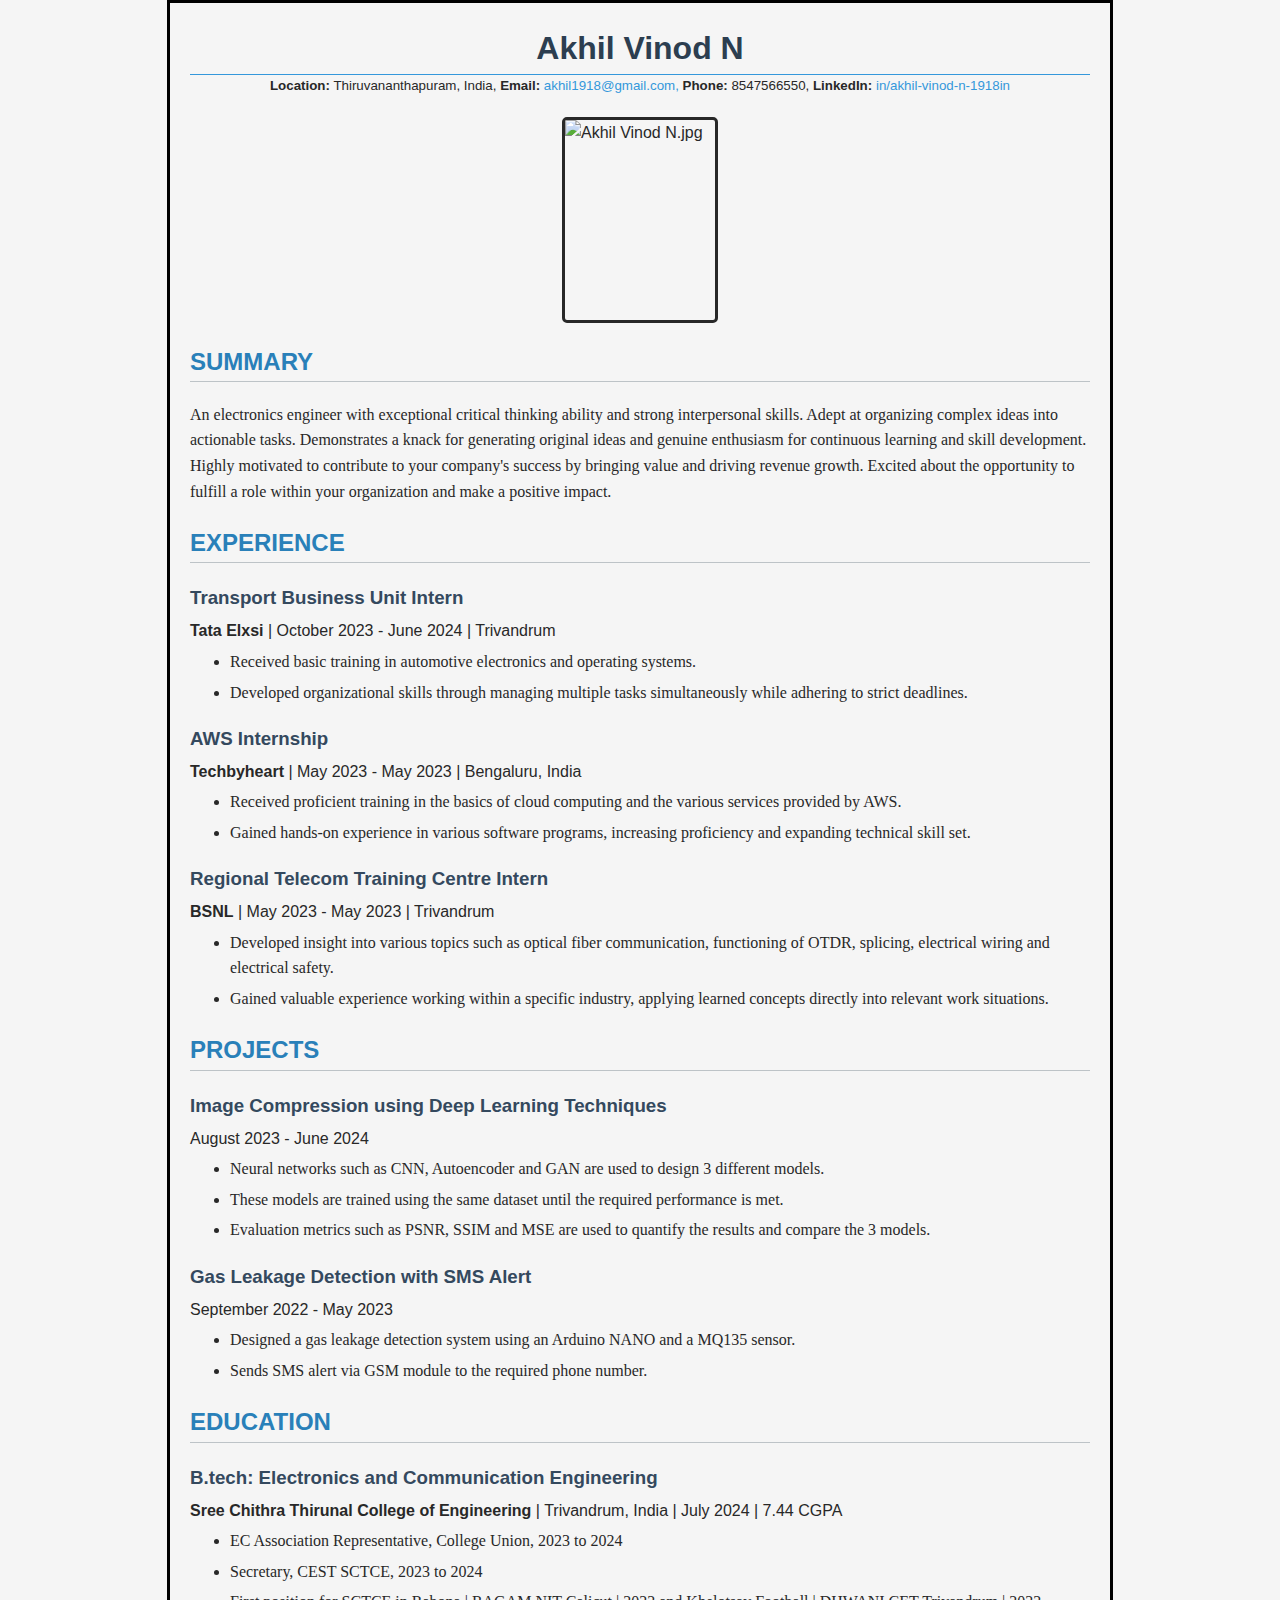
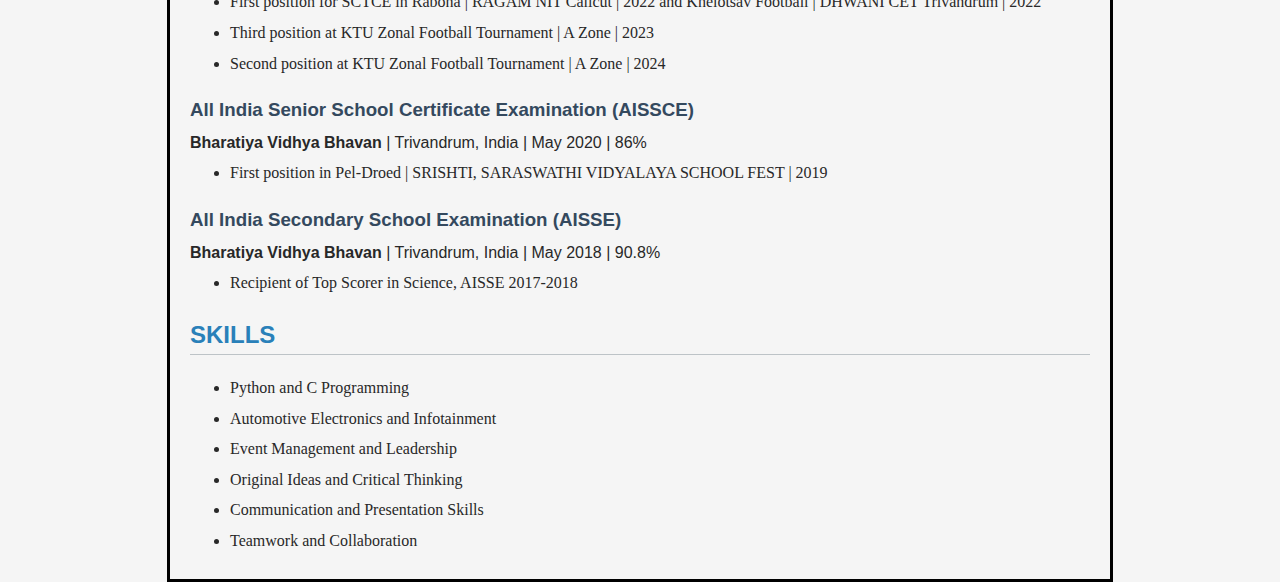
==== resume2.html @ 01303810 "DAY 4" ====
<!DOCTYPE html>
<html lang="en">
    <link rel="stylesheet" href="resume2.css">
<head>
    <meta charset="UTF-8">
    <meta name="viewport" content="width=device-width, initial-scale=1.0">
    <title>Akhil Vinod N - Resume</title>
</head>
<body>
    <h1>Akhil Vinod N</h1>
    <p id="p1">
        <b>Location:</b> Thiruvananthapuram, India,
        <b>Email:</b> <a href="mailto:akhil1918@gmail.com">akhil1918@gmail.com,</a>
        <b>Phone:</b> 8547566550,       
        <b>LinkedIn:</b> <a href="https://linkedin.com/in/akhil-vinod-n-1918in" target="_blank">in/akhil-vinod-n-1918in</a><br> 
    </p>
    <p><img src="Images2/Akhil Vinod N Passport Size.jpg" alt="Akhil Vinod N.jpg" width="175" height="225" srcset=""></p>
    <h2>SUMMARY</h2>
    <p class="content">An electronics engineer with exceptional critical thinking ability and strong interpersonal skills. Adept at organizing complex ideas into actionable tasks. Demonstrates a knack for generating original ideas and genuine enthusiasm for continuous learning and skill development. Highly motivated to contribute to your company's success by bringing value and driving revenue growth. Excited about the opportunity to fulfill a role within your organization and make a positive impact.</p>

    <h2>EXPERIENCE</h2>
    <h3>Transport Business Unit Intern</h3>
    <p><b>Tata Elxsi</b> | October 2023 - June 2024 | Trivandrum</p>
    <ul>
        <li>Received basic training in automotive electronics and operating systems.</li>
        <li>Developed organizational skills through managing multiple tasks simultaneously while adhering to strict deadlines.</li>
    </ul>

    <h3>AWS Internship</h3>
    <p><b>Techbyheart</b> | May 2023 - May 2023 | Bengaluru, India</p>
    <ul>
        <li>Received proficient training in the basics of cloud computing and the various services provided by AWS.</li>
        <li>Gained hands-on experience in various software programs, increasing proficiency and expanding technical skill set.</li>
    </ul>

    <h3>Regional Telecom Training Centre Intern</h3>
    <p><b>BSNL</b> | May 2023 - May 2023 | Trivandrum</p>
    <ul>
        <li>Developed insight into various topics such as optical fiber communication, functioning of OTDR, splicing, electrical wiring and electrical safety.</li>
        <li>Gained valuable experience working within a specific industry, applying learned concepts directly into relevant work situations.</li>
    </ul>

    <h2>PROJECTS</h2>
    <h3>Image Compression using Deep Learning Techniques</h3>
    <p>August 2023 - June 2024</p>
    <ul>
        <li>Neural networks such as CNN, Autoencoder and GAN are used to design 3 different models.</li>
        <li>These models are trained using the same dataset until the required performance is met.</li>
        <li>Evaluation metrics such as PSNR, SSIM and MSE are used to quantify the results and compare the 3 models.</li>
    </ul>

    <h3>Gas Leakage Detection with SMS Alert</h3>
    <p>September 2022 - May 2023</p>
    <ul>
        <li>Designed a gas leakage detection system using an Arduino NANO and a MQ135 sensor.</li>
        <li>Sends SMS alert via GSM module to the required phone number.</li>
    </ul>

    <h2>EDUCATION</h2>
    <h3>B.tech: Electronics and Communication Engineering</h3>
    <p><b>Sree Chithra Thirunal College of Engineering</b> | Trivandrum, India | July 2024 | 7.44 CGPA</p>
    <ul>
        <li>EC Association Representative, College Union, 2023 to 2024</li>
        <li>Secretary, CEST SCTCE, 2023 to 2024</li>
        <li>First position for SCTCE in Rabona | RAGAM NIT Calicut | 2022 and Khelotsav Football | DHWANI CET Trivandrum | 2022</li>
        <li>Third position at KTU Zonal Football Tournament | A Zone | 2023</li>
        <li>Second position at KTU Zonal Football Tournament | A Zone | 2024</li>
    </ul>

    <h3>All India Senior School Certificate Examination (AISSCE)</h3>
    <p><b>Bharatiya Vidhya Bhavan</b> | Trivandrum, India | May 2020 | 86%</p>
    <ul>
        <li>First position in Pel-Droed | SRISHTI, SARASWATHI VIDYALAYA SCHOOL FEST | 2019</li>
    </ul>

    <h3>All India Secondary School Examination (AISSE)</h3>
    <p><b>Bharatiya Vidhya Bhavan</b> | Trivandrum, India | May 2018 | 90.8%</p>
    <ul>
        <li>Recipient of Top Scorer in Science, AISSE 2017-2018</li>
    </ul>
    <h2>SKILLS</h2>
    <ul>
        <li>Python and C Programming</li>
        <li>Automotive Electronics and Infotainment</li>
        <li>Event Management and Leadership</li>
        <li>Original Ideas and Critical Thinking</li>
        <li>Communication and Presentation Skills</li>
        <li>Teamwork and Collaboration</li>
    </ul>
</body>
</html>
---- resume2.css ----
body {
    font-family: Arial, Helvetica, sans-serif;
    color: rgb(40, 40, 40);
    width: 900px;
    margin: 0 auto;
    border: 3px black solid;
    padding: 20px;
    background-color: whitesmoke;
    line-height: 1.6;
}

h1 {
    text-align: center;
    color: #2c3e50;
    margin: 0px;
}
#p1{
    margin:0px;
    border-top: 1px solid #3498db;
    border-bottom: px solid #3498db;
    font-size: smaller;
    text-align: center;
}

h2 {
    color: #2980b9;
    border-bottom: 1px solid #bdc3c7;
}

h3 {
    color: #34495e;
    margin-bottom: 5px;
}
.content,li{
    font-family:'Times New Roman', Times, serif;
}
p {
    margin: 0px;
}

ul {
    
    margin: 5px 0px;
}

li {
    margin-bottom: 5px;
}

a {
    color: #3498db;
    text-decoration: none;
}
img {
    width: 150px;
    height: 200px;
    display: block;
    margin: 20px auto;
    border: solid;
    border-radius: 5px;
}
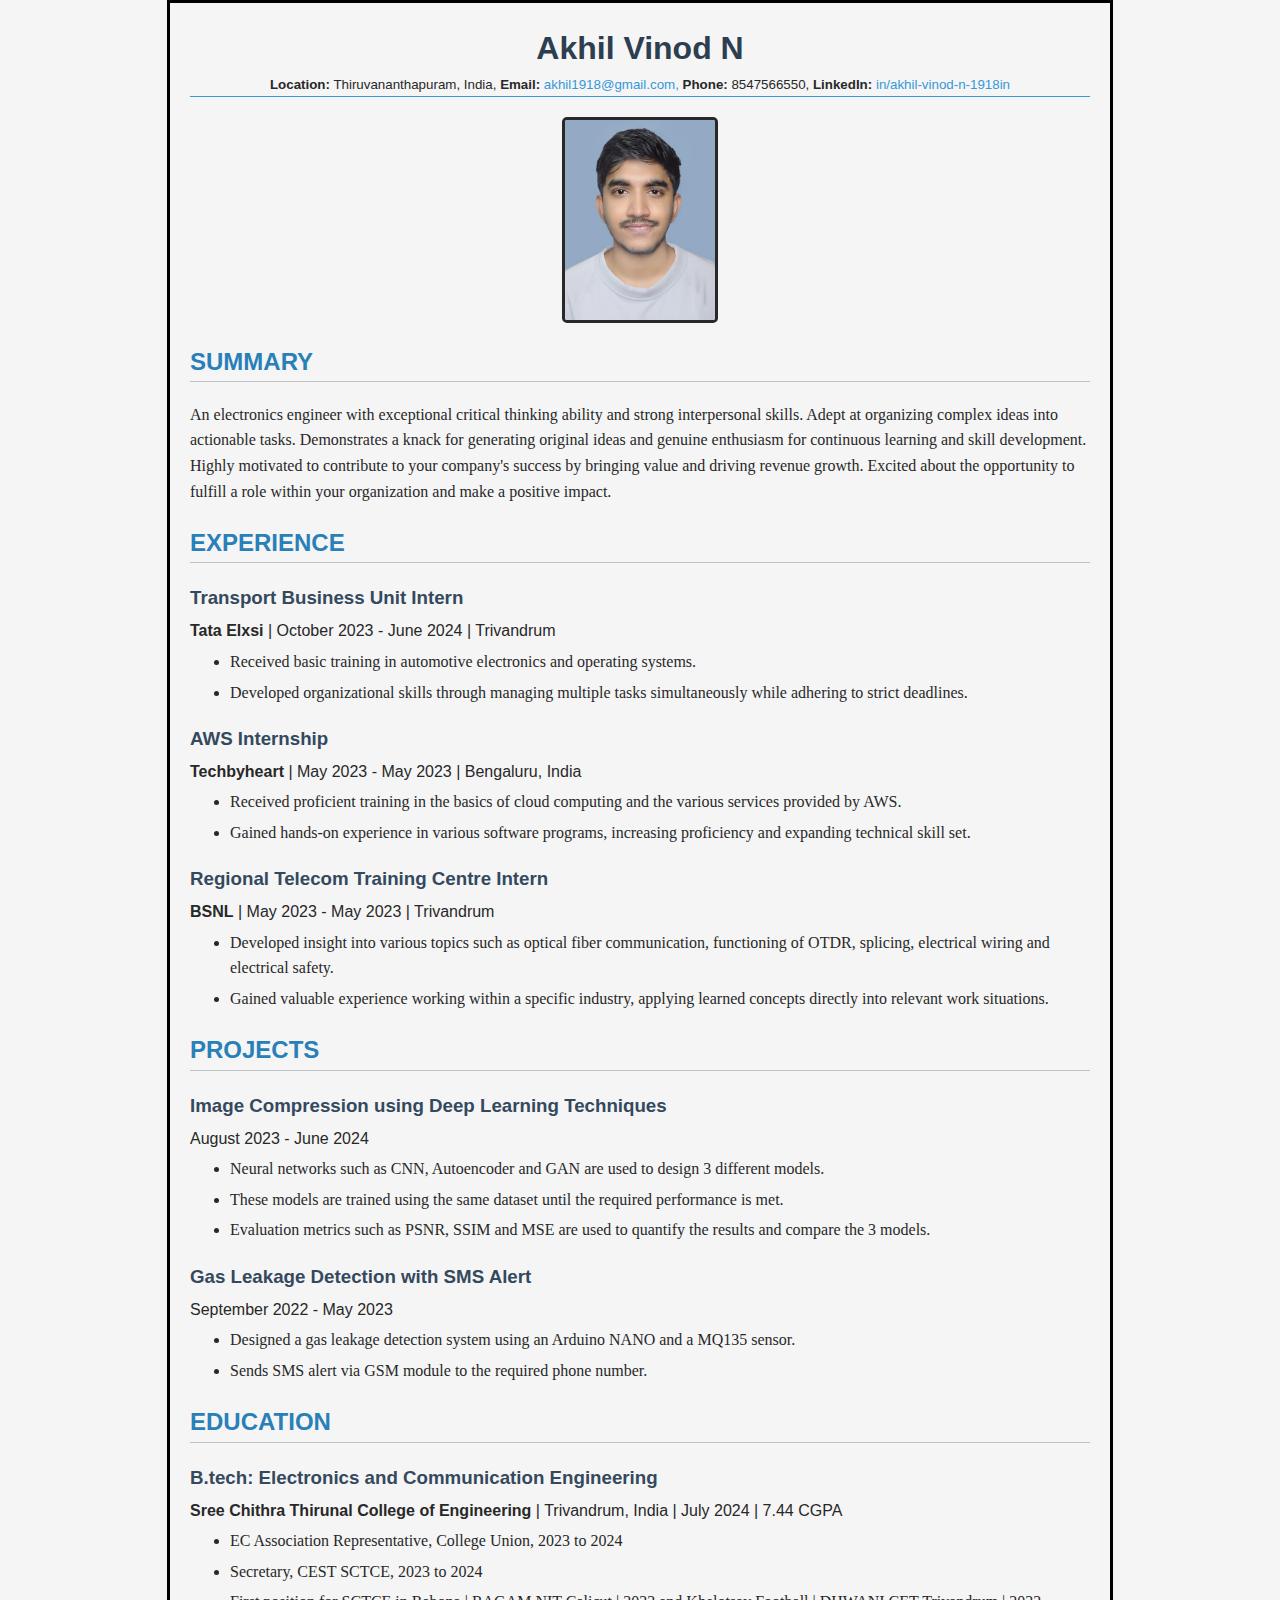
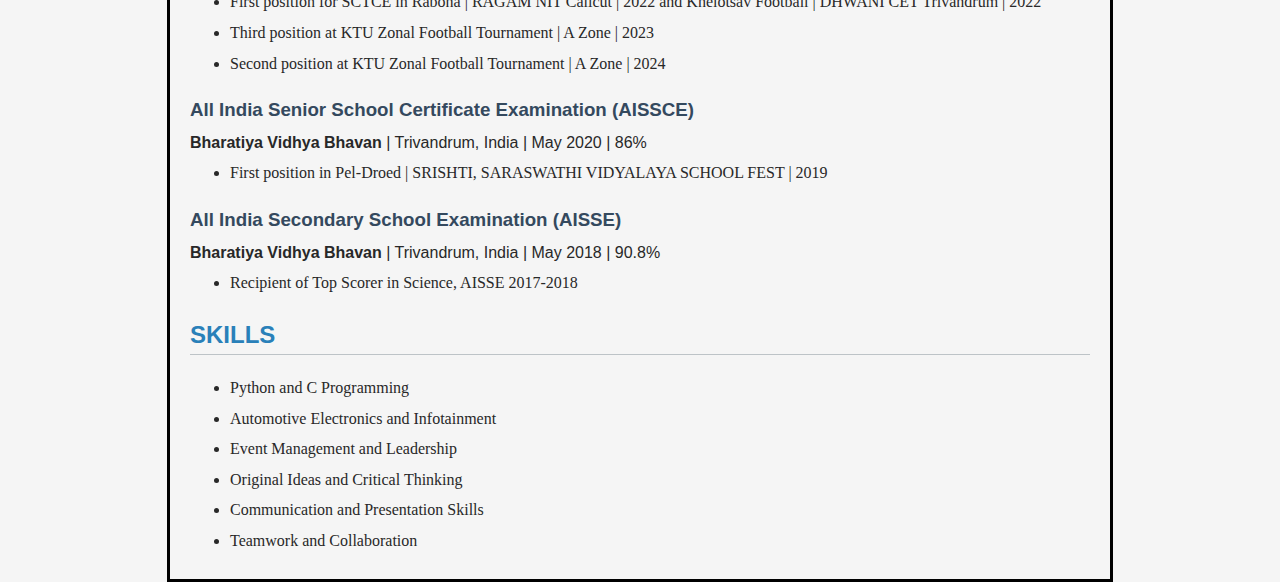
==== commit 29e5a8cb: "Update resume2.html" ====
--- a/resume2.html
+++ b/resume2.html
@@ -14,7 +14,7 @@
         <b>Phone:</b> 8547566550,       
         <b>LinkedIn:</b> <a href="https://linkedin.com/in/akhil-vinod-n-1918in" target="_blank">in/akhil-vinod-n-1918in</a><br> 
     </p>
-    <p><img src="Images2/Akhil Vinod N Passport Size.jpg" alt="Akhil Vinod N.jpg" width="175" height="225" srcset=""></p>
+    <p><img src="Images/Akhil Vinod N Passport Size.jpg" alt="Akhil Vinod N.jpg" width="175" height="225" srcset=""></p>
     <h2>SUMMARY</h2>
     <p class="content">An electronics engineer with exceptional critical thinking ability and strong interpersonal skills. Adept at organizing complex ideas into actionable tasks. Demonstrates a knack for generating original ideas and genuine enthusiasm for continuous learning and skill development. Highly motivated to contribute to your company's success by bringing value and driving revenue growth. Excited about the opportunity to fulfill a role within your organization and make a positive impact.</p>
 
@@ -88,4 +88,4 @@
         <li>Teamwork and Collaboration</li>
     </ul>
 </body>
-</html>+</html>
--- a/resume2.css
+++ b/resume2.css
@@ -1,3 +1,4 @@
+
 body {
     font-family: Arial, Helvetica, sans-serif;
     color: rgb(40, 40, 40);
@@ -5,6 +6,7 @@
     margin: 0 auto;
     border: 3px black solid;
     padding: 20px;
+    
     background-color: whitesmoke;
     line-height: 1.6;
 }
@@ -15,11 +17,11 @@
     margin: 0px;
 }
 #p1{
-    margin:0px;
-    border-top: 1px solid #3498db;
-    border-bottom: px solid #3498db;
+    margin:0px auto;
+    border-bottom: 1.5px solid #3498db;
     font-size: smaller;
     text-align: center;
+    
 }
 
 h2 {
@@ -51,6 +53,9 @@
     color: #3498db;
     text-decoration: none;
 }
+a:hover{
+    color: darkblue;
+}
 img {
     width: 150px;
     height: 200px;
